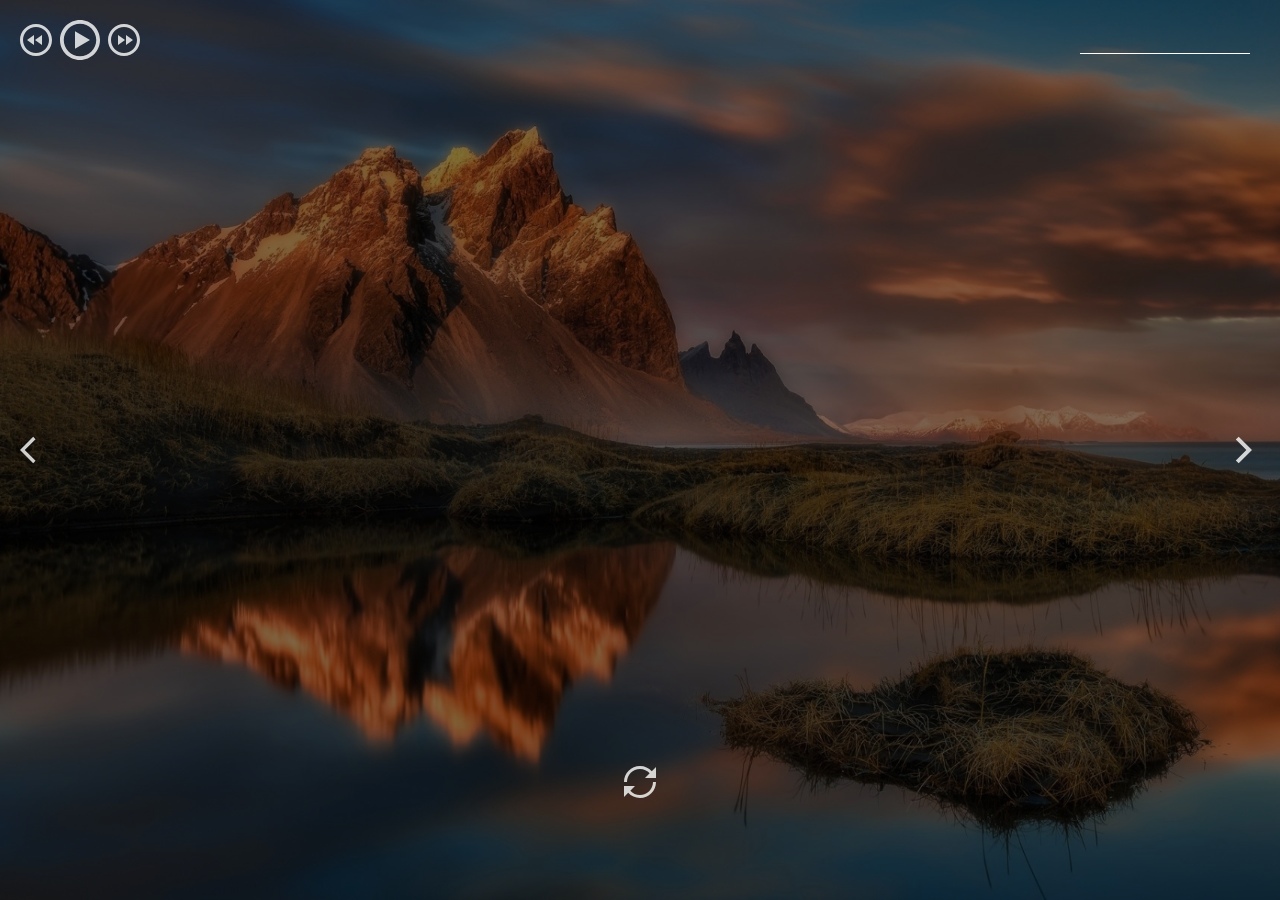
==== momentum/index.html @ b9981077 "init: starter files added" ====
<!DOCTYPE html>
<html lang="en">
<head>
  <meta charset="UTF-8" />
  <meta name="viewport" content="width=device-width, initial-scale=1.0" />
  <link href="assets/favicon.ico" rel="shortcut icon" />
  <link rel="stylesheet" href="css/owfont-regular.css" />
  <link rel="stylesheet" href="css/style.css" />
  <title>momentum</title>
</head>
<body>
  <header class="header">
    <div class="player">
      <div class="player-controls">
        <button class="play-prev player-icon"></button>
        <button class="play player-icon"></button>
        <button class="play-next player-icon"></button>
      </div>
      <ul class="play-list"></ul>
    </div>
    <div class="weather">
      <input type="text" class="city" />
      <i class="weather-icon owf"></i>
      <div class="weather-error"></div>
      <div class="description-container">
        <span class="temperature"></span>
        <span class="weather-description"></span>
      </div>
      <div class="wind"></div>
      <div class="humidity"></div>
    </div>
  </header>
  <main class="main">
    <div class="slider-icons">
      <button class="slide-prev slider-icon"></button>
      <button class="slide-next slider-icon"></button>
    </div>
    <time class="time"></time>
    <date class="date"></date>
    <div class="greeting-container">
      <span class="greeting"></span>
      <input type="text" class="name" />
    </div>
  </main>
  <footer class="footer">
    <button class="change-quote"></button>
    <div>
      <div class="quote"></div>
      <div class="author"></div>
    </div>
  </footer>
  <script src="js/script.js"></script>
</body>
</html>
---- momentum/css/owfont-regular.css ----
/*!
 *  owfont-regular 1.0.0 by Deniz Fuchidzhiev - http://websygen.com
 *  License - font: SIL OFL 1.1, css: MIT License
 */
/* FONT PATH
 * -------------------------- */
@font-face {
  font-family: 'owfont';
  src: url('../assets/fonts/owfont-regular.eot?v=1.0.0');
  src: url('../assets/fonts/owfont-regular.eot?#iefix&v=1.0.0') format('embedded-opentype'),
	   url('../assets/fonts/owfont-regular.woff') format('woff'),
	   url('../assets/fonts/owfont-regular.ttf') format('truetype'),
	   url('../assets/fonts/owfont-regular.svg#owf-regular') format('svg');
  font-weight: normal;
  font-style: normal;
}
.owf {
  display: inline-block;
  font: normal normal normal 14px/1 owfont;
  font-size: inherit;
  text-rendering: auto;
  -webkit-font-smoothing: antialiased;
  -moz-osx-font-smoothing: grayscale;
  transform: translate(0, 0);
}
/* makes the font 33% larger relative to the icon container */
.owf-lg {
  font-size: 1.33333333em;
  line-height: 0.75em;
  vertical-align: -15%;
}
.owf-2x {
  font-size: 2em;
}
.owf-3x {
  font-size: 3em;
}
.owf-4x {
  font-size: 4em;
}
.owf-5x {
  font-size: 5em;
}
.owf-fw {
  width: 1.28571429em;
  text-align: center;
}
.owf-ul {
  padding-left: 0;
  margin-left: 2.14285714em;
  list-style-type: none;
}
.owf-ul > li {
  position: relative;
}
.owf-li {
  position: absolute;
  left: -2.14285714em;
  width: 2.14285714em;
  top: 0.14285714em;
  text-align: center;
}
.owf-li.owf-lg {
  left: -1.85714286em;
}
.owf-border {
  padding: .2em .25em .15em;
  border: solid 0.08em #eeeeee;
  border-radius: .1em;
}
.owf-pull-right {
  float: right;
}
.owf-pull-left {
  float: left;
}
.owf.owf-pull-left {
  margin-right: .3em;
}
.owf.owf-pull-right {
  margin-left: .3em;
}

/* owfont uses the Unicode Private Use Area (PUA) to ensure screen
   readers do not read off random characters that represent icons */
   
/*   Weather Condition Codes    */
   
/*   Thunderstorm - - - - - - - - - - - - - - - - - - - - - - - - - - - - - - - - - - - -    */
   
/* thunderstorm with light rain */
.owf-200:before,
.owf-200-d:before,
.owf-200-n:before {
  content: "\EB28";
}
/* thunderstorm with rain */
.owf-201:before,
.owf-201-d:before,
.owf-201-n:before {
  content: "\EB29";
}
/* thunderstorm with heavy rain */
.owf-202:before,
.owf-202-d:before,
.owf-202-n:before {
  content: "\EB2A";
}
/*  light thunderstorm  */
.owf-210:before,
.owf-210-d:before,
.owf-210-n:before {
  content: "\EB32";
}
/*  thunderstorm  */
.owf-211:before,
.owf-211-d:before,
.owf-211-n:before {
  content: "\EB33";
}
/*   heavy thunderstorm   */
.owf-212:before,
.owf-212-d:before,
.owf-212-n:before {
  content: "\EB34";
}
/*   ragged thunderstorm   */
.owf-221:before,
.owf-221-d:before,
.owf-221-n:before {
  content: "\EB3D";
}
/*  thunderstorm with light drizzle    */
.owf-230:before,
.owf-230-d:before,
.owf-230-n:before {
  content: "\EB46";
}
/*  thunderstorm with drizzle     */
.owf-231:before,
.owf-231-d:before,
.owf-231-n:before {
  content: "\EB47";
}
/* thunderstorm with heavy drizzle     */
.owf-232:before,
.owf-232-d:before,
.owf-232-n:before {
  content: "\EB48";
}

/*   Drizzle - - - - - - - - - - - - - - - - - - - - - - - - - - - - - - - - - - - -    */

/*  light intensity drizzle */
.owf-300:before,
.owf-300-d:before,
.owf-300-n:before {
  content: "\EB8C";
}
/*  drizzle */
.owf-301:before,
.owf-301-d:before,
.owf-301-n:before {
  content: "\EB8D";
}
/*  heavy intensity drizzle  */
.owf-302:before,
.owf-302-d:before,
.owf-302-n:before {
  content: "\EB8E";
}
/*   light intensity drizzle rain  */
.owf-310:before,
.owf-310-d:before,
.owf-310-n:before {
  content: "\EB96";
}
/*  drizzle rain  */
.owf-311:before,
.owf-311-d:before,
.owf-311-n:before {
  content: "\EB97";
}
/* heavy intensity drizzle rain */
.owf-312:before,
.owf-312-d:before,
.owf-312-n:before {
  content: "\EB98";
}
/* shower rain and drizzle  */
.owf-313:before,
.owf-313-d:before,
.owf-313-n:before {
  content: "\EB99";
}
/* heavy shower rain and drizzle*/
.owf-314:before,
.owf-314-d:before,
.owf-314-n:before {
  content: "\EB9A";
}
/* shower drizzle */
.owf-321:before,
.owf-321-d:before,
.owf-321-n:before {
  content: "\EBA1";
}

/*   Rain - - - - - - - - - - - - - - - - - - - - - - - - - - - - - - - - - - - -    */

/* light rain  */
.owf-500:before,
.owf-500-d:before,
.owf-500-n:before {
  content: "\EC54";
}
/* moderate rain  */
.owf-501:before,
.owf-501-d:before,
.owf-501-n:before {
  content: "\EC55";
}
/* heavy intensity rain  */
.owf-502:before,
.owf-502-d:before,
.owf-502-n:before {
  content: "\EC56";
}
/* very heavy rain   */
.owf-503:before,
.owf-503-d:before,
.owf-503-n:before {
  content: "\EC57";
}
/* extreme rain    */
.owf-504:before,
.owf-504-d:before,
.owf-504-n:before {
  content: "\EC58";
}
/* freezing rain    */
.owf-511:before,
.owf-511-d:before,
.owf-511-n:before {
  content: "\EC5F";
}
/*  light intensity shower rain    */
.owf-520:before,
.owf-520-d:before,
.owf-520-n:before {
  content: "\EC68";
}
/* shower rain  */
.owf-521:before,
.owf-521-d:before,
.owf-521-n:before {
  content: "\EC69";
}
/*  heavy intensity shower rain  */
.owf-522:before,
.owf-522-d:before,
.owf-522-n:before {
  content: "\EC6A";
}
/* ragged shower rain  */
.owf-531:before,
.owf-531-d:before,
.owf-531-n:before {
  content: "\EC73";
}

/*   Snow - - - - - - - - - - - - - - - - - - - - - - - - - - - - - - - - - - - -    */

/* light snow  */
.owf-600:before,
.owf-600-d:before,
.owf-600-n:before {
  content: "\ECB8";
}
/*  snow  */
.owf-601:before,
.owf-601-d:before,
.owf-601-n:before {
  content: "\ECB9";
}
/*   heavy snow   */
.owf-602:before,
.owf-602-d:before,
.owf-602-n:before {
  content: "\ECBA";
}
/*  sleet  */
.owf-611:before,
.owf-611-d:before,
.owf-611-n:before {
  content: "\ECC3";
}
/*   shower sleet */
.owf-612:before,
.owf-612-d:before,
.owf-612-n:before {
  content: "\ECC4";
}
/* light rain and snow */
.owf-615:before,
.owf-615-d:before,
.owf-615-n:before {
  content: "\ECC7";
}
/* rain and snow  */
.owf-616:before,
.owf-616-d:before,
.owf-616-n:before {
  content: "\ECC8";
}
/* light shower snow  */
.owf-620:before,
.owf-620-d:before,
.owf-620-n:before {
  content: "\ECCC";
}
/* shower snow  */
.owf-621:before,
.owf-621-d:before,
.owf-621-n:before {
  content: "\ECCD";
}
/* heavy shower snow  */
.owf-622:before,
.owf-622-d:before,
.owf-622-n:before {
  content: "\ECCE";
}

/*   Atmosphere - - - - - - - - - - - - - - - - - - - - - - - - - - - - - - - - - - - -    */

/* mist */
.owf-701:before,
.owf-701-d:before,
.owf-701-n:before {
  content: "\ED1D";
}
/* smoke */
.owf-711:before,
.owf-711-d:before,
.owf-711-n:before {
  content: "\ED27";
}
/* haze */
.owf-721:before,
.owf-721-d:before,
.owf-721-n:before {
  content: "\ED31";
}
/* Sand/Dust Whirls */
.owf-731:before,
.owf-731-d:before,
.owf-731-n:before {
  content: "\ED3B";
}
/* Fog */
.owf-741:before,
.owf-741-d:before,
.owf-741-n:before {
  content: "\ED45";
}
/* sand */
.owf-751:before,
.owf-751-d:before,
.owf-751-n:before {
  content: "\ED4F";
}
/* dust */
.owf-761:before,
.owf-761-d:before,
.owf-761-n:before {
  content: "\ED59";
}
/*  VOLCANIC ASH  */
.owf-762:before,
.owf-762-d:before,
.owf-762-n:before {
  content: "\ED5A";
}
/* SQUALLS */
.owf-771:before,
.owf-771-d:before,
.owf-771-n:before {
  content: "\ED63";
}
/* TORNADO */
.owf-781:before,
.owf-781-d:before,
.owf-781-n:before {
  content: "\ED6D";
}

/*   Clouds - - - - - - - - - - - - - - - - - - - - - - - - - - - - - - - - - - - -    */

/*  sky is clear  */  /*  Calm  */
.owf-800:before,
.owf-800-d:before,
.owf-951:before,
.owf-951-d:before {
  content: "\ED80";
}
.owf-800-n:before,
.owf-951-n:before {
  content: "\F168";
}
/*  few clouds   */
.owf-801:before,
.owf-801-d:before {
  content: "\ED81";
}
.owf-801-n:before {
  content: "\F169";
}
/* scattered clouds */
.owf-802:before,
.owf-802-d:before {
  content: "\ED82";
}
.owf-802-n:before {
  content: "\F16A";
}
/* broken clouds  */
.owf-803:before,
.owf-803-d:before,
.owf-803-n:before {
  content: "\ED83";
}
/* overcast clouds  */
.owf-804:before,
.owf-804-d:before,
.owf-804-n:before {
  content: "\ED84";
}

/*   Extreme - - - - - - - - - - - - - - - - - - - - - - - - - - - - - - - - - - - -    */

/* tornado  */
.owf-900:before,
.owf-900-d:before,
.owf-900-n:before {
  content: "\EDE4";
}
/*  tropical storm  */
.owf-901:before,
.owf-901-d:before,
.owf-901-n:before {
  content: "\EDE5";
}
/* hurricane */
.owf-902:before,
.owf-902-d:before,
.owf-902-n:before {
  content: "\EDE6";
}
/* cold */
.owf-903:before,
.owf-903-d:before,
.owf-903-n:before {
  content: "\EDE7";
}
/* hot */
.owf-904:before,
.owf-904-d:before,
.owf-904-n:before {
  content: "\EDE8";
}
/* windy */
.owf-905:before,
.owf-905-d:before,
.owf-905-n:before {
  content: "\EDE9";
}
/* hail */
.owf-906:before,
.owf-906-d:before,
.owf-906-n:before {
  content: "\EDEA";
}

/*   Additional - - - - - - - - - - - - - - - - - - - - - - - - - - - - - - - - - - - -    */

/* Setting */
.owf-950:before,
.owf-950-d:before,
.owf-950-n:before {
  content: "\EE16";
}
/*  Light breeze  */
.owf-952:before,
.owf-952-d:before,
.owf-952-n:before {
  content: "\EE18";
}
/*  Gentle Breeze  */
.owf-953:before,
.owf-953-d:before,
.owf-953-n:before {
  content: "\EE19";
}
/*  Moderate breeze  */
.owf-954:before,
.owf-954-d:before,
.owf-954-n:before {
  content: "\EE1A";
}
/* Fresh Breeze  */
.owf-955:before,
.owf-955-d:before,
.owf-955-n:before {
  content: "\EE1B";
}
/* Strong  Breeze  */
.owf-956:before,
.owf-956-d:before,
.owf-956-n:before {
  content: "\EE1C";
}
/* High wind, near gale  */
.owf-957:before,
.owf-957-d:before,
.owf-957-n:before {
  content: "\EE1D";
}
/* Gale */
.owf-958:before,
.owf-958-d:before,
.owf-958-n:before {
  content: "\EE1E";
}
/*  Severe Gale  */
.owf-959:before,
.owf-959-d:before,
.owf-959-n:before {
  content: "\EE1F";
}
/* Storm */
.owf-960:before,
.owf-960-d:before,
.owf-960-n:before {
  content: "\EE20";
}
/*  Violent Storm  */
.owf-961:before,
.owf-961-d:before,
.owf-961-n:before {
  content: "\EE21";
}
/* Hurricane */
.owf-962:before,
.owf-962-d:before,
.owf-962-n:before {
  content: "\EE22";
}
---- momentum/css/style.css ----
@font-face {
  font-family: 'Arial-MT';
  src: url("../assets/fonts/Arial-MT.woff"); /* Путь к файлу со шрифтом */
 }

* {
  box-sizing: border-box;
  margin: 0;
  padding: 0;
}

body {
  min-width: 480px;
  min-height: 100vh;
  font-family: 'Arial', sans-serif;
  font-size: 16px;
  color: #fff;
  text-align: center;
  background: url("../assets/img/bg.jpg") center/cover, rgba(0, 0, 0, 0.5);
  background-blend-mode: multiply;
  transition: background-image 1s ease-in-out;
}

.header {
  display: flex;
  justify-content: space-between;
  align-items: flex-start;
  width: 100%;
  height: 30vh;
  min-height: 220px;  
  padding: 20px;
}

.player-controls {
  display: flex;
  align-items: center;
  justify-content: space-between;
  width: 120px;
  margin-bottom: 28px;
}

.play-list {
  text-align: left;
}

.play-item {
  position: relative;
  padding: 5px;
  padding-left: 20px;
  list-style: none;
  opacity: .8;
  cursor: pointer;
  transition: .3s;
}

.play-item:hover {
  opacity: 1;
}

.play-item::before {
  content: "\2713";  
  position: absolute;
  left: 0;
  top: 2px;
  font-weight: 900;
}

.item-active::before {
  color: #C5B358;
}

.player-icon,
.slider-icon,
.change-quote {
  width: 32px;
  height: 32px;
  background-size: 32px 32px;
  background-position: center center;
  background-repeat: no-repeat;
  background-color: transparent;
  border: 0;
  outline: 0;
  opacity: .8;
  cursor: pointer;
  transition: .3s;  
}

.player-icon:hover,
.slider-icon:hover,
.change-quote:hover {
  opacity: 1;
}

.player-icon:active,
.slider-icon:active,
.change-quote:active {
  border: 0;
  outline: 0;  
  transform: scale(1.1);
}

.play {
  width: 40px;
  height: 40px;
  background-size: 40px 40px;
  background-image: url("../assets/svg/play.svg");
}

.pause {
  background-image: url("../assets/svg/pause.svg");
}

.play-prev {
  background-image: url("../assets/svg/play-prev.svg");
}

.play-next {
  background-image: url("../assets/svg/play-next.svg");
}

.weather {
  display: flex;
  flex-direction: column;
  justify-content: space-between;
  align-items: flex-start;
  row-gap: 5px;
  width: 180px;
  min-height: 180px;  
  text-align: left;
}

.weather-error {
  margin-top: -10px;
}

.description-container {
  display: flex;
  flex-wrap: wrap;
  justify-content: flex-start;
  align-items: center;
  column-gap: 12px;
}

.weather-icon {
  font-size: 44px;
}

.city {
  width: 170px;
  height: 34px;
  padding: 5px;
  font-size: 20px;
  line-height: 24px;
  color: #fff;  
  border: 0;
  outline: 0;
  border-bottom: 1px solid #fff;
  background-color: transparent;
}

.city::placeholder {  
  font-size: 20px;
  color: #fff;
  opacity: .6;
}

.main {
  position: relative;
  display: flex;
  flex-direction: column;
  justify-content: center;
  align-items: center;
  width: 100%;
  height: 40vh;
  min-height: 260px;  
  padding: 20px;
}

.slider-icon {
  position: absolute;
  top: 50%;
  margin-top: -16px;
  cursor: pointer;
}

.slide-prev {
  left: 20px;
  background-image: url("../assets/svg/slider-prev.svg");
}

.slide-next {
  right: 20px;
  background-image: url("../assets/svg/slider-next.svg");
}

.time {
  min-height: 124px;
  margin-bottom: 10px;
  font-family: 'Arial-MT';
  font-size: 100px;
  letter-spacing: -4px;  
}

.date {
  min-height: 28px;
  font-size: 24px;
  margin-bottom: 20px;
}

.greeting-container {
  display: flex;
  flex-wrap: wrap;
  justify-content: stretch;
  align-items: center;
  min-height: 48px;
  width: 100vw;
  font-size: 40px;
}

.greeting {
  flex: 1;  
  padding: 10px;
  text-align: right;
}

.name {
  flex: 1;
  max-width: 50%;
  padding: 10px;
  font-size: 40px;
  text-align: left;
  color: #fff;
  background-color: transparent;
  border: 0;
  outline: 0;
}

.name::placeholder {
  color: #fff;
  opacity: .6;
}

.footer {
  display: flex;
  flex-direction: column;
  justify-content: flex-end;
  align-items: center;
  width: 100%;
  height: 30vh;
  min-height: 160px;  
  padding: 20px;
}

.change-quote {
  margin-bottom: 30px;
  background-image: url("../assets/svg/reload.svg");  
}

.quote {
  min-height: 32px;
}

.author {
  min-height: 20px;
}

@media (max-width: 768px) {
  .time {
    min-height: 80px;
    font-size: 72px;    
  }

  .greeting-container {
    min-height: 40px;
    font-size: 32px;
  }

  .greeting {
    padding: 5px;
  }

  .name {
    font-size: 32px;
    padding: 5px;
  }
}
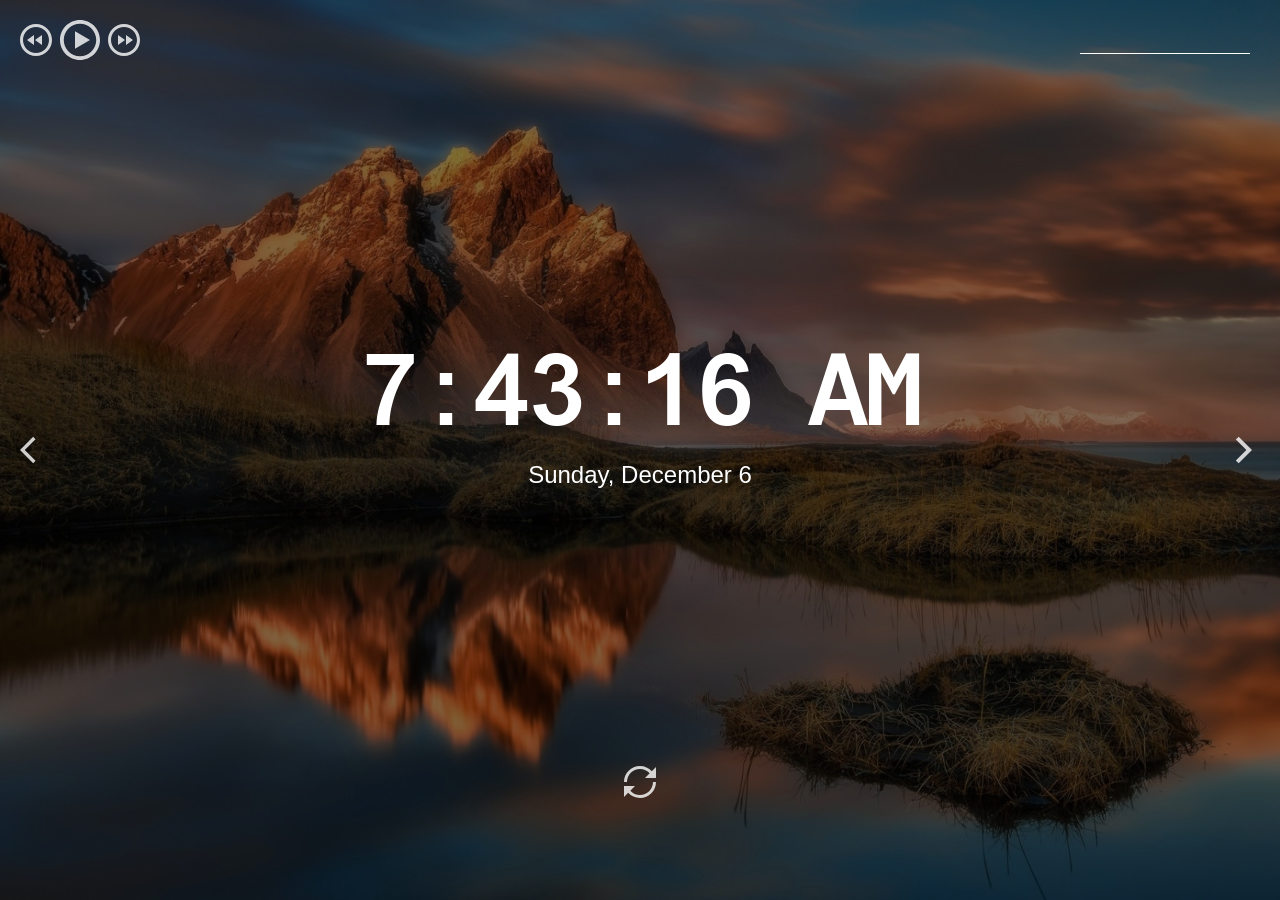
==== commit 40bab259: "feat: time and date functionality added" ====
--- a/momentum/index.html
+++ b/momentum/index.html
@@ -49,6 +49,7 @@
       <div class="author"></div>
     </div>
   </footer>
-  <script src="js/script.js"></script>
+
+  <script src="js/time-and-data.js"></script>
 </body>
 </html>
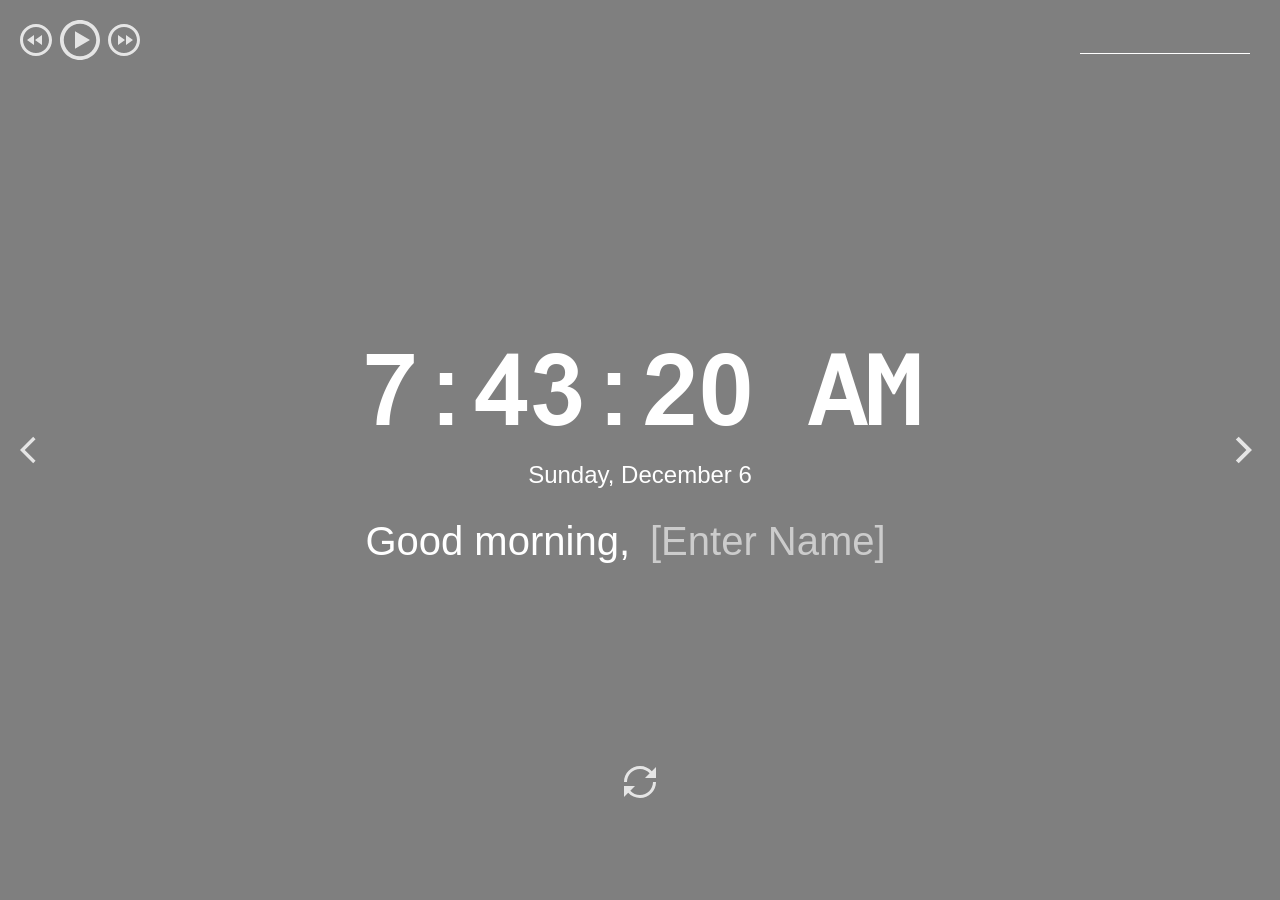
==== commit 3bd6cb8d: "feat: greeting and slider added" ====
--- a/momentum/index.html
+++ b/momentum/index.html
@@ -39,7 +39,7 @@
     <date class="date"></date>
     <div class="greeting-container">
       <span class="greeting"></span>
-      <input type="text" class="name" />
+      <input type="text" class="name" placeholder="[Enter Name]"/>
     </div>
   </main>
   <footer class="footer">
@@ -51,5 +51,7 @@
   </footer>
 
   <script src="js/time-and-data.js"></script>
+  <script src="js/greeting.js"></script>
+  <script src="js/slider.js"></script>
 </body>
 </html>
--- a/momentum/css/style.css
+++ b/momentum/css/style.css
@@ -16,7 +16,7 @@
   font-size: 16px;
   color: #fff;
   text-align: center;
-  background: url("../assets/img/bg.jpg") center/cover, rgba(0, 0, 0, 0.5);
+  background: center/cover, rgba(0, 0, 0, 0.5);
   background-blend-mode: multiply;
   transition: background-image 1s ease-in-out;
 }
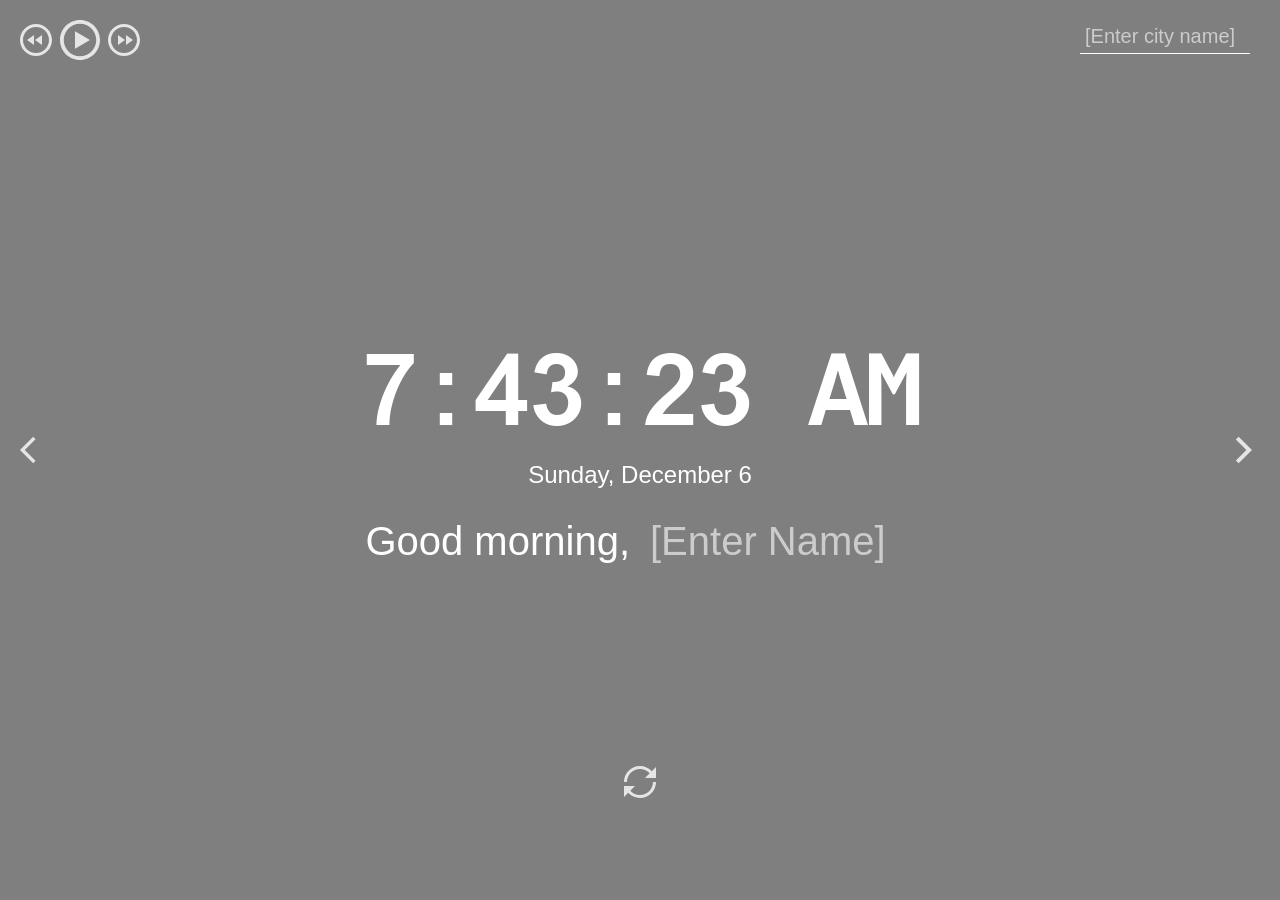
==== commit 658b61ca: "feat: the weather widget added" ====
--- a/momentum/index.html
+++ b/momentum/index.html
@@ -19,13 +19,14 @@
       <ul class="play-list"></ul>
     </div>
     <div class="weather">
-      <input type="text" class="city" />
+      <input type="text" class="city" placeholder="[Enter city name]" />
       <i class="weather-icon owf"></i>
       <div class="weather-error"></div>
       <div class="description-container">
         <span class="temperature"></span>
         <span class="weather-description"></span>
       </div>
+      <div class="feels-like"></div>
       <div class="wind"></div>
       <div class="humidity"></div>
     </div>
@@ -53,5 +54,6 @@
   <script src="js/time-and-data.js"></script>
   <script src="js/greeting.js"></script>
   <script src="js/slider.js"></script>
+  <script src="js/weather.js"></script>
 </body>
 </html>
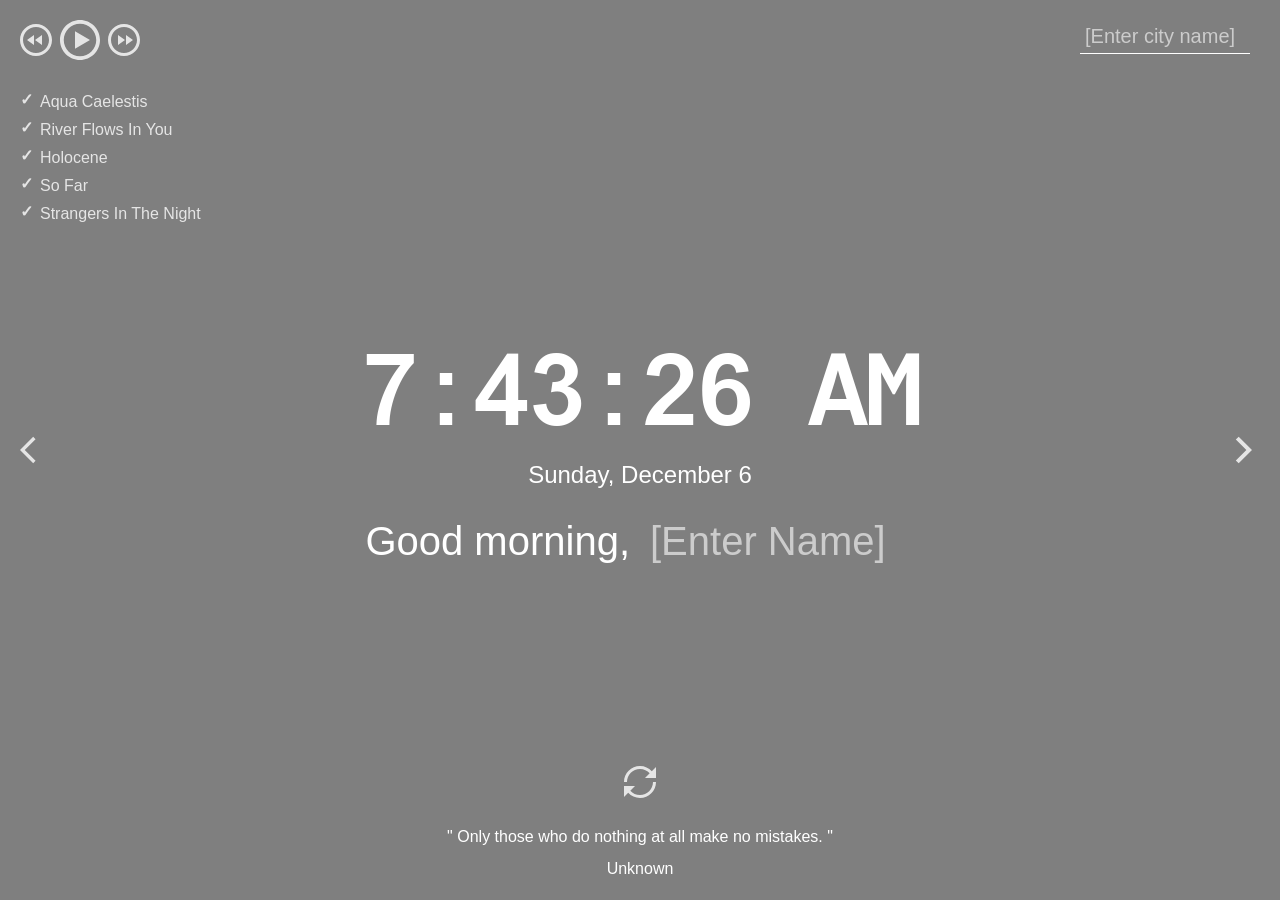
==== commit 6fb0e67f: "feat: audio player added" ====
--- a/momentum/index.html
+++ b/momentum/index.html
@@ -55,5 +55,7 @@
   <script src="js/greeting.js"></script>
   <script src="js/slider.js"></script>
   <script src="js/weather.js"></script>
+  <script src="js/quote.js"></script>
+  <script type="module" src="js/audio.js"></script>
 </body>
 </html>
--- a/momentum/css/style.css
+++ b/momentum/css/style.css
@@ -64,7 +64,9 @@
   top: 2px;
   font-weight: 900;
 }
-
+.item-active{
+  color: #C5B358;
+}
 .item-active::before {
   color: #C5B358;
 }
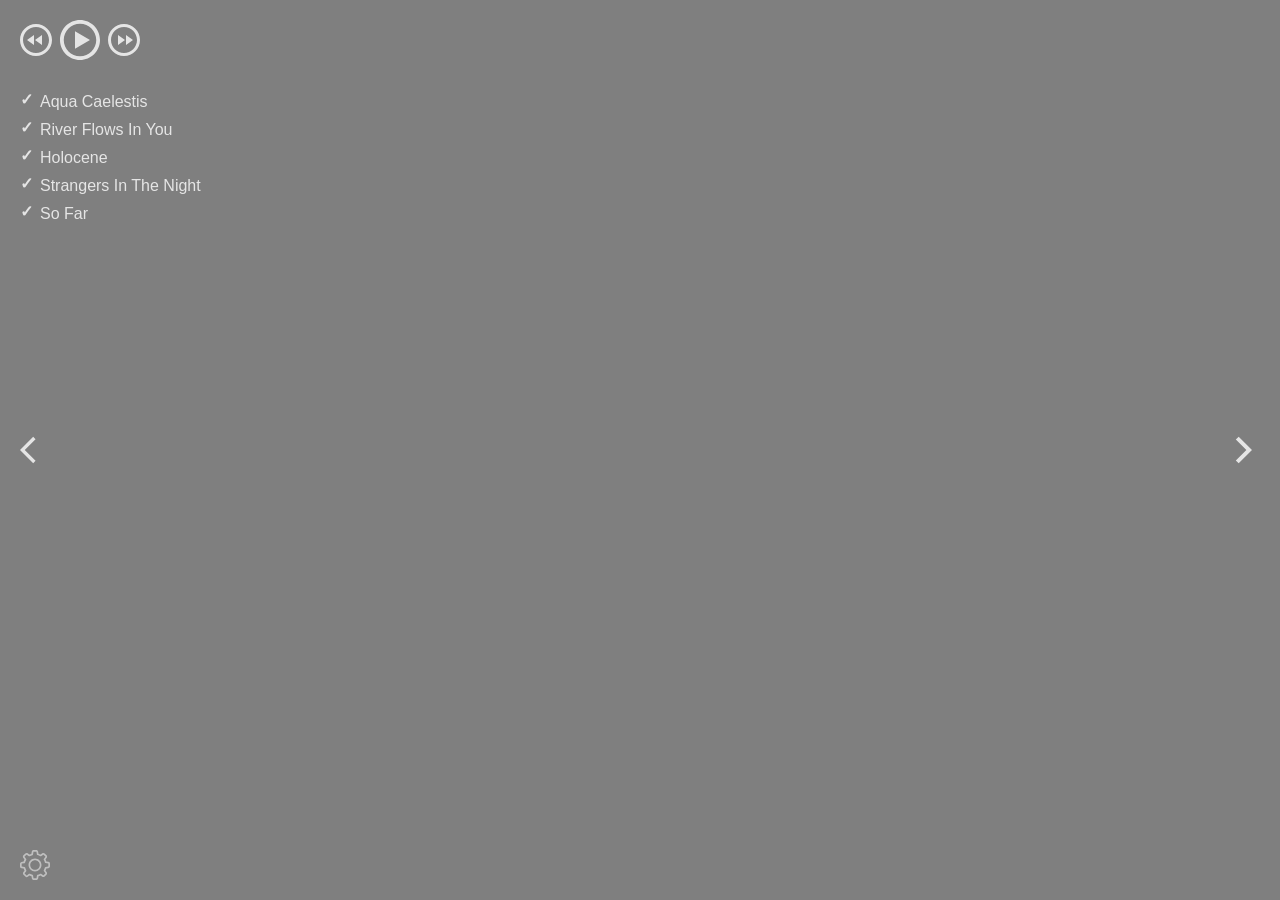
==== commit 58780825: "feat: todo item and other features added" ====
--- a/momentum/index.html
+++ b/momentum/index.html
@@ -18,6 +18,29 @@
       </div>
       <ul class="play-list"></ul>
     </div>
+    <div class="audio-player">
+      <div class="audio-player-main">
+        <img class="audio-img">
+        <p class="audio-name"></p>
+        <div class="audio-range">
+          <div class="audio-timeline">
+            <div class="audio-progress"></div>
+          </div>
+          <div class="audio-times">
+            <span class="audio-current-time">0:00</span>
+            <span class="audio-duration">2:00</span>
+          </div>
+        </div>
+        <div class="audio-controls">
+          <button class="btn audio-random audio-random_active"></button>
+          <button class="btn audio-prev"></button>
+          <button class="btn audio-play a-play"></button>
+          <button class="btn audio-next"></button>
+          <button class="btn audio-loop audio-loop_active"></button>
+        </div>
+      </div>
+      <ul class="auido-player-playlist"></ul>
+    </div>
     <div class="weather">
       <input type="text" class="city" placeholder="[Enter city name]" />
       <i class="weather-icon owf"></i>
@@ -30,6 +53,7 @@
       <div class="wind"></div>
       <div class="humidity"></div>
     </div>
+  
   </header>
   <main class="main">
     <div class="slider-icons">
@@ -44,10 +68,175 @@
     </div>
   </main>
   <footer class="footer">
-    <button class="change-quote"></button>
-    <div>
-      <div class="quote"></div>
-      <div class="author"></div>
+    <div class="column settings">
+      <div class="settings-icon"></div>
+      <div class="settings-list">
+        <div class="settings-lang">
+          <p class="setting-name">Language</p>
+          <div class="lang-list settings-options">
+            <label class="checkbox-container">En
+              <input class="lang-radio" type="radio" name="radio-lang" value="en">
+              <span class="checkmark"></span>
+            </label>
+            <label class="checkbox-container">Ru
+              <input class="lang-radio" type="radio" name="radio-lang" value="ru">
+              <span class="checkmark"></span>
+            </label>
+          </div>
+        </div>
+        <div class="settings-time">
+          <p class="setting-name">Time</p>
+          <div class="settings-options">
+            <label class="checkbox-container">Display
+              <input type="checkbox" name="checkbox-time">
+              <span class="checkmark"></span>
+            </label>
+          </div>
+        </div>
+        <div class="settings-time-format">
+          <p class="setting-name">Time Format</p>
+          <div class="settings-options">
+            
+              <label class="checkbox-container">24
+                <input class="time-format-radio" type="radio" name="radio-time-format" value="ru">
+                <span class="checkmark"></span>
+              </label>
+              
+       
+            
+            <label class="checkbox-container">12
+              <input class="time-format-radio" type="radio" name="radio-time-format" value="en">
+              <span class="checkmark"></span>
+            </label>
+          </div>
+        </div>
+        <div class="settings-date">
+          <p class="setting-name">Date</p>
+          <div class="settings-options">
+            <label class="checkbox-container">Display
+              <input type="checkbox" name="radio-date">
+              <span class="checkmark"></span>
+            </label>
+          </div>
+        </div>
+        <!-- <div class="settings-date-format">
+          <p class="setting-name">Date Format</p>
+          <div class="settings-options">
+            <label class="checkbox-container">W, m d
+              <input type="radio" name="radio-date-format">
+              <span class="checkmark"></span>
+            </label>
+            <label class="checkbox-container">W, m d
+              <input type="radio" name="radio-date-format">
+              <span class="checkmark"></span>
+            </label>
+          </div>
+        </div> -->
+        <div class="settings-greeting">
+          <p class="setting-name">Greeting</p>
+          <div class="settings-options">
+            <label class="checkbox-container">Display
+              <input type="checkbox" name="checkbox-greeting">
+              <span class="checkmark"></span>
+            </label>
+          </div>
+        </div>
+        <div class="settings-weather">
+          <p class="setting-name">Weather</p>
+          <div class="settings-options">
+            <label class="checkbox-container">Display
+              <input type="checkbox" name="checkbox-weather">
+              <span class="checkmark"></span>
+            </label>
+          </div>
+        </div>
+        <div class="settings-player">
+          <p class="setting-name">Audio Player</p>
+          <div class="settings-options">
+            <label class="checkbox-container">Default
+              <input  class="radio-player" type="radio" name="radio-player" value="default">
+              <span class="checkmark"></span>
+            </label>
+            <label class="checkbox-container">Advanced
+              <input class="radio-player" type="radio" name="radio-player" value="advanced">
+              <span class="checkmark"></span>
+            </label>
+            <label class="checkbox-container">Off
+              <input class="radio-player" type="radio" name="radio-player" value="off">
+              <span class="checkmark"></span>
+            </label>
+          </div>
+        </div>
+        <div class="settings-quote">
+          <p class="setting-name">Quotes</p>
+          <div class="settings-options">
+            <label class="checkbox-container">Display
+              <input type="checkbox" name="checkbox-quote">
+              <span class="checkmark"></span>
+            </label>
+          </div>
+        </div>
+        <div class="settings-todo">
+          <p class="setting-name">Todo</p>
+          <div class="settings-options">
+            <label class="checkbox-container">Display
+              <input type="checkbox" name="checkbox-todo">
+              <span class="checkmark"></span>
+            </label>
+          </div>
+        </div>
+        <!-- <div class="settings-img-resource">
+          <p class="setting-name">Image Resource</p>
+          <div class="settings-options">
+            <label class="checkbox-container">Github
+              <input type="radio" name="img-resource-radio">
+              <span class="checkmark"></span>
+            </label>
+            <label class="checkbox-container">Unsplash API
+              <input type="radio" name="img-resource-radio">
+              <span class="checkmark"></span>
+            </label>
+            <label class="checkbox-container">Flickr API
+              <input type="radio" name="img-resource-radio">
+              <span class="checkmark"></span>
+            </label>
+          </div>
+        </div> -->
+      </div>
+    </div>
+    <div class="column quote-container">
+      <button class="change-quote"></button>
+      <div>
+        <div class="quote"></div>
+        <div class="author"></div>
+      </div>
+    </div>
+    <div class="column todo">
+      <p class="todo-title">Todo</p>
+      <div class="todo-container">
+        <h5>Todos</h5>
+        <div class="todo-items">
+          <!-- <div class="todo-items__column">
+            <label class="checkbox-container todo-item">
+                <span class="todo-item-text">dddd</span>
+                <input type="checkbox" name="todo-item-1">
+                <span class="checkmark"></span>
+            </label>
+            <span class="todo-remove"></span>
+          </div>
+          <div class="todo-items__column">
+            <label class="checkbox-container todo-item">
+                <span class="todo-item-text">dddd</span>
+                <input type="checkbox" name="todo-item-1">
+                <span class="checkmark"></span>
+            </label>
+            <span class="todo-remove"></span>
+          </div> -->
+        </div>
+        <div class="todo-add">
+          <input type="text" class="todo-input" placeholder="Add New Todo"/>
+        </div>
+      </div>
     </div>
   </footer>
 
@@ -56,6 +245,9 @@
   <script src="js/slider.js"></script>
   <script src="js/weather.js"></script>
   <script src="js/quote.js"></script>
-  <script type="module" src="js/audio.js"></script>
+  <script src="js/audio.js"></script>
+  <script src="js/custom-audio.js"></script>
+  <script src="js/todo.js"></script>
+  <script src="js/settings.js"></script>
 </body>
 </html>
--- a/momentum/css/style.css
+++ b/momentum/css/style.css
@@ -1,6 +1,10 @@
 @font-face {
   font-family: 'Arial-MT';
-  src: url("../assets/fonts/Arial-MT.woff"); /* Путь к файлу со шрифтом */
+  src: url("../assets/fonts/Arial-MT.woff"),
+    url('../assets/fonts/owfont-regular.woff'),
+    url("../assets/fonts/owfont-regular.eot"),
+    url("../assets/fonts/owfont-regular.otf"),
+    url("../assets/fonts/owfont-regular.ttf"); /* Путь к файлу со шрифтом */
  }
 
 * {
@@ -11,7 +15,7 @@
 
 body {
   min-width: 480px;
-  min-height: 100vh;
+  min-height: calc(100vh - 100px);
   font-family: 'Arial', sans-serif;
   font-size: 16px;
   color: #fff;
@@ -39,7 +43,8 @@
   margin-bottom: 28px;
 }
 
-.play-list {
+.play-list,
+.auido-player-playlist {
   text-align: left;
 }
 
@@ -53,7 +58,16 @@
   transition: .3s;
 }
 
-.play-item:hover {
+.audio-play-item{
+  list-style: none;
+  cursor: pointer;
+  font-weight: 400;
+  margin-bottom: 5px;
+  opacity: .8;
+}
+
+.play-item:hover,
+.audio-play-item:hover {
   opacity: 1;
 }
 
@@ -126,7 +140,7 @@
   justify-content: space-between;
   align-items: flex-start;
   row-gap: 5px;
-  width: 180px;
+  width: 200px;
   min-height: 180px;  
   text-align: left;
 }
@@ -212,10 +226,10 @@
 .greeting-container {
   display: flex;
   flex-wrap: wrap;
-  justify-content: stretch;
+  justify-content: center;
   align-items: center;
   min-height: 48px;
-  width: 100vw;
+  width: 100%;
   font-size: 40px;
 }
 
@@ -244,15 +258,15 @@
 
 .footer {
   display: flex;
-  flex-direction: column;
-  justify-content: flex-end;
+  flex-direction: row;
+  justify-content: space-between;
   align-items: center;
   width: 100%;
   height: 30vh;
   min-height: 160px;  
   padding: 20px;
-}
-
+  position: relative;
+}
 .change-quote {
   margin-bottom: 30px;
   background-image: url("../assets/svg/reload.svg");  
@@ -265,7 +279,136 @@
 .author {
   min-height: 20px;
 }
-
+/* Settings */
+.settings{
+  position: relative;
+  align-self: flex-end;
+}
+.settings-icon{
+  width: 30px;
+  height: 30px;
+  background-image: url('../assets/svg/settings.svg');
+  cursor: pointer;
+  opacity: 0.5;
+  transition: all .3s ease;
+}
+.settings-icon:hover{
+  opacity: 1;
+}
+.settings-list{
+  width: 450px;
+  position: absolute;
+  bottom: 50px;
+  left: 20px;
+  /* padding: 15px; */
+  background-color: #FAFBFD;
+  border-radius: 5px; 
+  flex-direction: column;
+  justify-content: space-between;
+  color: #595959;
+  z-index: 100;
+  display: none;
+  display: flex;
+  height: 0;
+  overflow: hidden;
+  transition: all .3s ease;
+}
+.settings-list.active{
+  /* display: flex; */
+  height: 420px;
+  padding: 15px;
+  transition: all .3s ease;
+}
+.settings-list > div{
+  display: flex;
+  justify-content: space-between;
+  align-items: center;
+  padding: 8px;
+  border-bottom: 1px solid #ccc;
+}
+.settings-list > div:last-child{
+border-bottom: none;
+}
+.setting-name{
+  font-size: 18px;
+}
+.settings-options{
+  display: flex;
+  gap: 20px;
+}
+.lang-list{
+  
+}
+/* Checkbox */
+.checkbox-container{
+  display: block;
+  position: relative;
+  padding-left: 25px;
+  cursor: pointer;
+  -webkit-user-select: none;
+  -moz-user-select: none;
+  -ms-user-select: none;
+  user-select: none;
+  transition: all .2s ease;
+}
+.checkbox-container input {
+  position: absolute;
+  opacity: 0;
+  cursor: pointer;
+  height: 0;
+  width: 0;
+}
+
+.checkmark {
+  position: absolute;
+  top: 0;
+  left: 0;
+  height: 18px;
+  width: 18px;
+  background-color: #eee;
+}
+.todo .checkmark{
+  top:50%;
+  left: 0%;
+  transform: translateY(-50%);
+  height: 15px;
+  width: 15px;
+}
+.checkbox-container:hover input ~ .checkmark {
+  background-color: #ccc;
+}
+.checkbox-container:hover{
+  color: #000;
+}
+.checkbox-container input:checked ~ .checkmark {
+  background-color: #2196F3;
+}
+.checkmark:after {
+  content: "";
+  position: absolute;
+  display: none;
+}
+.checkbox-container input:checked ~ .checkmark:after {
+  display: block;
+}
+.checkbox-container .checkmark:after {
+  left: 6px;
+  top: 2.5px;
+  width: 3px;
+  height: 8px;
+  border: solid white;
+  border-width: 0 3px 3px 0;
+  -webkit-transform: rotate(45deg);
+  -ms-transform: rotate(45deg);
+  transform: rotate(45deg);
+}
+
+.todo .checkbox-container .checkmark:after {
+  left: 5px;
+  top: 2.5px;
+  width: 2px;
+  height: 6px;
+}
 @media (max-width: 768px) {
   .time {
     min-height: 80px;
@@ -285,4 +428,188 @@
     font-size: 32px;
     padding: 5px;
   }
+}
+
+/* Custom Audio Player */
+.audio-range{
+
+}
+.audio-timeline{
+  width: 100%;
+  height: 3px;
+  background: #fff;
+  position: relative;
+  margin-bottom: 5px;
+  cursor: pointer;
+}
+.audio-progress{
+  background: coral;
+  width: 0%;
+  height: 100%;
+  transition: 0.25s;
+}
+.audio-times{
+  display: flex;
+  justify-content: space-between;
+  font-size: 12px;
+}
+.audio-current-time{
+
+}
+.audio-duration{
+
+}
+.btn{
+  background-color: transparent;
+  border: none;
+  cursor: pointer;
+}
+.audio-player{
+  display: flex;
+  gap: 40px;
+}
+.audio-player-main{
+  width: 15rem;
+  height: 13rem;
+  display: flex;
+  flex-direction: column;
+  gap: 10px;
+}
+.audio-img{
+  width: 50%;
+  height: 50%;
+  align-self: center;
+}
+.audio-controls{
+  display: flex;
+  justify-content: space-between;
+  align-items: center;
+}
+
+.audio-random{
+  width: 20px;
+  height: 20px;
+  background-size: contain;
+  background-image: url('../assets/svg/iconmonstr-random-thin.svg');
+  position: relative;
+}
+.audio-prev{
+  width: 25px;
+  height: 25px;
+  background-size: contain;
+  background-image: url('../assets/svg/iconmonstr-previous-thin.svg');
+}
+.audio-play{
+  width: 30px;
+  height: 30px;
+  background-size: contain;
+  transition: all .3s ease;
+  
+}
+.a-play{
+  background-image: url('../assets/svg/iconmonstr-play-thin.svg');
+}
+.a-pause{
+  background-image: url('../assets/svg/iconmonstr-pause-thin.svg');
+}
+.audio-next{
+  width: 25px;
+  height: 25px;
+  background-size: contain;
+  background-image: url('../assets/svg/iconmonstr-next-thin.svg');
+}
+.audio-loop{
+  position: relative;
+  width: 20px;
+  height: 20px;
+  background-size: contain;
+  background-image: url('../assets/svg/iconmonstr-loop-thin.svg');
+}
+.audio-loop_active::after,
+.audio-random_active::after{
+  content: '';
+  position: absolute;
+  top: 50%;
+  left: 50%;
+  width: 150%;
+  height: 1px;
+  background-color: #fff;
+  transform: translate(-50%,-50%) rotate(-45deg);
+  z-index: 10;
+}
+.audio-name{
+  font-size: 12px;
+}
+.todo{
+  align-self: flex-end;
+
+
+}
+.todo-title{
+  cursor: pointer;
+  opacity: 0.8;
+}
+.todo-title:hover{
+  opacity: 1;
+}
+.todo-container{
+  width: 420px;
+  min-height: 100px;
+  position: absolute;
+  bottom: 50px;
+  right: 30px;
+  background-color: #FAFBFD;
+  border-radius: 5px; 
+  display: none;
+  gap: 10px;
+  padding: 15px;
+  flex-direction: column;
+  color: #595959;
+  z-index: 100;
+  overflow: hidden;
+  transition: all .3s ease;
+}
+.todo-container_active{
+  display: flex;
+} 
+.todo-items{
+  margin-bottom: 10px;
+  display: flex;
+  flex-direction: column;
+  gap: 5px;
+}
+.todo-item{
+  display: inline-flex;
+  align-items: center;
+  /* justify-content: flex-start; */
+}
+.todo-item:not(:last-child){
+  margin-bottom: 5px;
+}
+.todo-input{
+  width: 100%;
+  background-color: #eee;
+  border: none;
+  outline: none;
+  border-radius: 5px;
+  padding: 5px 10px;
+  margin-top: auto;
+}
+.todo-item-inactive{
+  text-decoration: line-through;
+}
+.todo-remove{
+  display: inline-block;
+  width: 20px;
+  height: 20px;
+  cursor: pointer;
+  background-size: contain;
+  background-repeat: no-repeat;
+  background-image: url('./../assets/svg/iconmonstr-x-mark-circle-thin.svg');
+}
+.todo-items__column{
+  display: flex;
+  align-items: center;
+  justify-content: space-between;
+  transition: all .3s ease;
 }
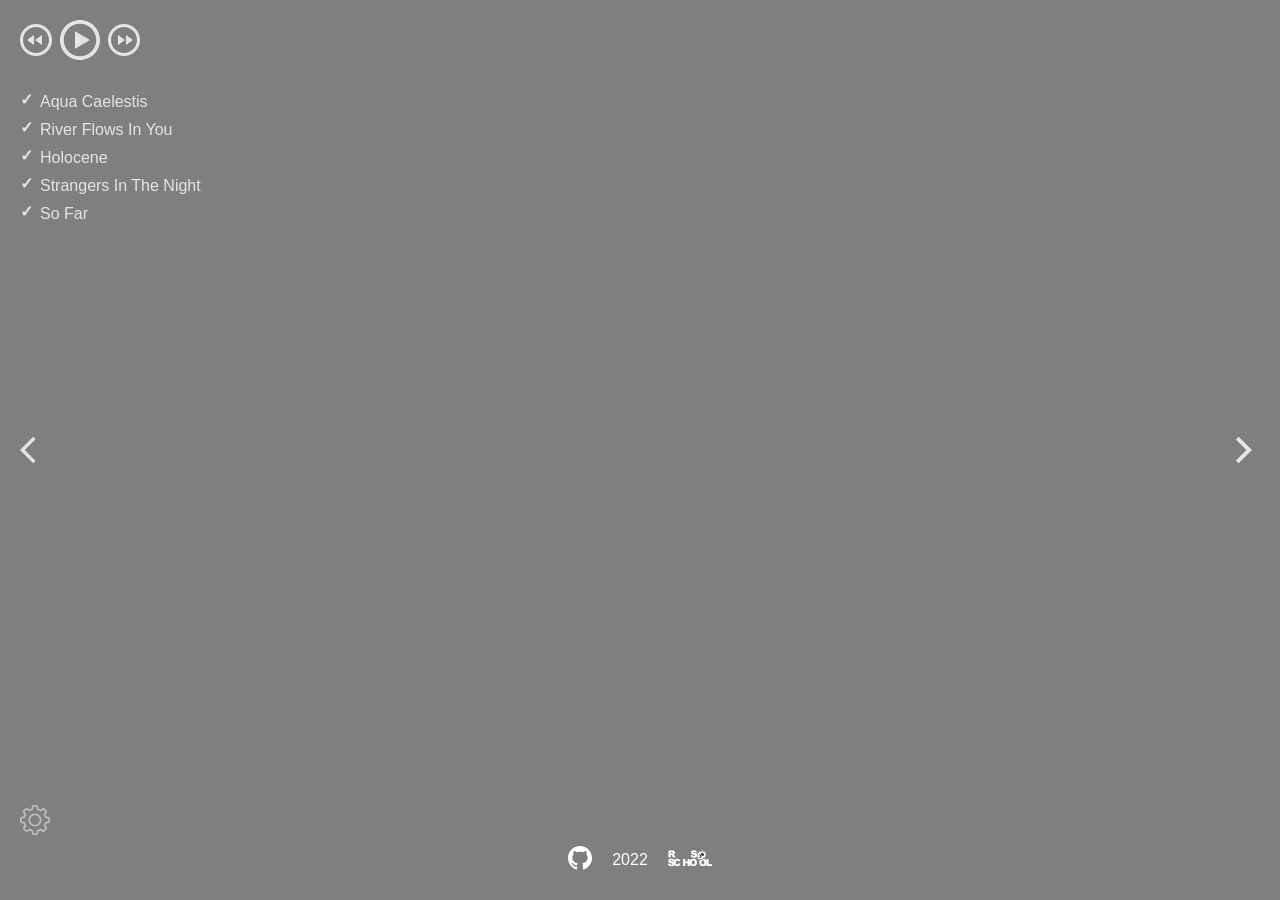
==== commit 1ec2ed2c: "feat: bottom gooter was added" ====
--- a/momentum/index.html
+++ b/momentum/index.html
@@ -9,6 +9,12 @@
   <title>momentum</title>
 </head>
 <body>
+  <div class="loader-wrapper">
+    <div class="loader">
+    </div>
+    <div class="loader-section section-left"></div>
+    <div class="loader-section section-right"></div>
+  </div>
   <header class="header">
     <div class="player">
       <div class="player-controls">
@@ -68,178 +74,190 @@
     </div>
   </main>
   <footer class="footer">
-    <div class="column settings">
-      <div class="settings-icon"></div>
-      <div class="settings-list">
-        <div class="settings-lang">
-          <p class="setting-name">Language</p>
-          <div class="lang-list settings-options">
-            <label class="checkbox-container">En
-              <input class="lang-radio" type="radio" name="radio-lang" value="en">
-              <span class="checkmark"></span>
-            </label>
-            <label class="checkbox-container">Ru
-              <input class="lang-radio" type="radio" name="radio-lang" value="ru">
-              <span class="checkmark"></span>
-            </label>
-          </div>
-        </div>
-        <div class="settings-time">
-          <p class="setting-name">Time</p>
-          <div class="settings-options">
-            <label class="checkbox-container">Display
-              <input type="checkbox" name="checkbox-time">
-              <span class="checkmark"></span>
-            </label>
-          </div>
-        </div>
-        <div class="settings-time-format">
-          <p class="setting-name">Time Format</p>
-          <div class="settings-options">
-            
-              <label class="checkbox-container">24
-                <input class="time-format-radio" type="radio" name="radio-time-format" value="ru">
-                <span class="checkmark"></span>
-              </label>
+    <div class="row">
+      <div class="column settings">
+        <div class="settings-icon"></div>
+        <div class="settings-list">
+          <div class="settings-lang">
+            <p class="setting-name">Language</p>
+            <div class="lang-list settings-options">
+              <label class="checkbox-container">En
+                <input class="lang-radio" type="radio" name="radio-lang" value="en">
+                <span class="checkmark"></span>
+              </label>
+              <label class="checkbox-container">Ru
+                <input class="lang-radio" type="radio" name="radio-lang" value="ru">
+                <span class="checkmark"></span>
+              </label>
+            </div>
+          </div>
+          <div class="settings-time">
+            <p class="setting-name">Time</p>
+            <div class="settings-options">
+              <label class="checkbox-container">Display
+                <input type="checkbox" name="checkbox-time">
+                <span class="checkmark"></span>
+              </label>
+            </div>
+          </div>
+          <div class="settings-time-format">
+            <p class="setting-name">Time Format</p>
+            <div class="settings-options">
               
-       
-            
-            <label class="checkbox-container">12
-              <input class="time-format-radio" type="radio" name="radio-time-format" value="en">
-              <span class="checkmark"></span>
-            </label>
-          </div>
-        </div>
-        <div class="settings-date">
-          <p class="setting-name">Date</p>
-          <div class="settings-options">
-            <label class="checkbox-container">Display
-              <input type="checkbox" name="radio-date">
-              <span class="checkmark"></span>
-            </label>
-          </div>
-        </div>
-        <!-- <div class="settings-date-format">
-          <p class="setting-name">Date Format</p>
-          <div class="settings-options">
-            <label class="checkbox-container">W, m d
-              <input type="radio" name="radio-date-format">
-              <span class="checkmark"></span>
-            </label>
-            <label class="checkbox-container">W, m d
-              <input type="radio" name="radio-date-format">
-              <span class="checkmark"></span>
-            </label>
-          </div>
-        </div> -->
-        <div class="settings-greeting">
-          <p class="setting-name">Greeting</p>
-          <div class="settings-options">
-            <label class="checkbox-container">Display
-              <input type="checkbox" name="checkbox-greeting">
-              <span class="checkmark"></span>
-            </label>
-          </div>
-        </div>
-        <div class="settings-weather">
-          <p class="setting-name">Weather</p>
-          <div class="settings-options">
-            <label class="checkbox-container">Display
-              <input type="checkbox" name="checkbox-weather">
-              <span class="checkmark"></span>
-            </label>
-          </div>
-        </div>
-        <div class="settings-player">
-          <p class="setting-name">Audio Player</p>
-          <div class="settings-options">
-            <label class="checkbox-container">Default
-              <input  class="radio-player" type="radio" name="radio-player" value="default">
-              <span class="checkmark"></span>
-            </label>
-            <label class="checkbox-container">Advanced
-              <input class="radio-player" type="radio" name="radio-player" value="advanced">
-              <span class="checkmark"></span>
-            </label>
-            <label class="checkbox-container">Off
-              <input class="radio-player" type="radio" name="radio-player" value="off">
-              <span class="checkmark"></span>
-            </label>
-          </div>
-        </div>
-        <div class="settings-quote">
-          <p class="setting-name">Quotes</p>
-          <div class="settings-options">
-            <label class="checkbox-container">Display
-              <input type="checkbox" name="checkbox-quote">
-              <span class="checkmark"></span>
-            </label>
-          </div>
-        </div>
-        <div class="settings-todo">
-          <p class="setting-name">Todo</p>
-          <div class="settings-options">
-            <label class="checkbox-container">Display
-              <input type="checkbox" name="checkbox-todo">
-              <span class="checkmark"></span>
-            </label>
-          </div>
-        </div>
-        <!-- <div class="settings-img-resource">
-          <p class="setting-name">Image Resource</p>
-          <div class="settings-options">
-            <label class="checkbox-container">Github
-              <input type="radio" name="img-resource-radio">
-              <span class="checkmark"></span>
-            </label>
-            <label class="checkbox-container">Unsplash API
-              <input type="radio" name="img-resource-radio">
-              <span class="checkmark"></span>
-            </label>
-            <label class="checkbox-container">Flickr API
-              <input type="radio" name="img-resource-radio">
-              <span class="checkmark"></span>
-            </label>
-          </div>
-        </div> -->
-      </div>
-    </div>
-    <div class="column quote-container">
-      <button class="change-quote"></button>
-      <div>
-        <div class="quote"></div>
-        <div class="author"></div>
-      </div>
-    </div>
-    <div class="column todo">
-      <p class="todo-title">Todo</p>
-      <div class="todo-container">
-        <h5>Todos</h5>
-        <div class="todo-items">
-          <!-- <div class="todo-items__column">
-            <label class="checkbox-container todo-item">
-                <span class="todo-item-text">dddd</span>
-                <input type="checkbox" name="todo-item-1">
-                <span class="checkmark"></span>
-            </label>
-            <span class="todo-remove"></span>
-          </div>
-          <div class="todo-items__column">
-            <label class="checkbox-container todo-item">
-                <span class="todo-item-text">dddd</span>
-                <input type="checkbox" name="todo-item-1">
-                <span class="checkmark"></span>
-            </label>
-            <span class="todo-remove"></span>
+                <label class="checkbox-container">24
+                  <input class="time-format-radio" type="radio" name="radio-time-format" value="ru">
+                  <span class="checkmark"></span>
+                </label>
+                
+         
+              
+              <label class="checkbox-container">12
+                <input class="time-format-radio" type="radio" name="radio-time-format" value="en">
+                <span class="checkmark"></span>
+              </label>
+            </div>
+          </div>
+          <div class="settings-date">
+            <p class="setting-name">Date</p>
+            <div class="settings-options">
+              <label class="checkbox-container">Display
+                <input type="checkbox" name="radio-date">
+                <span class="checkmark"></span>
+              </label>
+            </div>
+          </div>
+          <!-- <div class="settings-date-format">
+            <p class="setting-name">Date Format</p>
+            <div class="settings-options">
+              <label class="checkbox-container">W, m d
+                <input type="radio" name="radio-date-format">
+                <span class="checkmark"></span>
+              </label>
+              <label class="checkbox-container">W, m d
+                <input type="radio" name="radio-date-format">
+                <span class="checkmark"></span>
+              </label>
+            </div>
           </div> -->
-        </div>
-        <div class="todo-add">
-          <input type="text" class="todo-input" placeholder="Add New Todo"/>
-        </div>
-      </div>
+          <div class="settings-greeting">
+            <p class="setting-name">Greeting</p>
+            <div class="settings-options">
+              <label class="checkbox-container">Display
+                <input type="checkbox" name="checkbox-greeting">
+                <span class="checkmark"></span>
+              </label>
+            </div>
+          </div>
+          <div class="settings-weather">
+            <p class="setting-name">Weather</p>
+            <div class="settings-options">
+              <label class="checkbox-container">Display
+                <input type="checkbox" name="checkbox-weather">
+                <span class="checkmark"></span>
+              </label>
+            </div>
+          </div>
+          <div class="settings-player">
+            <p class="setting-name">Audio Player</p>
+            <div class="settings-options">
+              <label class="checkbox-container">Default
+                <input  class="radio-player" type="radio" name="radio-player" value="default">
+                <span class="checkmark"></span>
+              </label>
+              <label class="checkbox-container">Advanced
+                <input class="radio-player" type="radio" name="radio-player" value="advanced">
+                <span class="checkmark"></span>
+              </label>
+              <label class="checkbox-container">Off
+                <input class="radio-player" type="radio" name="radio-player" value="off">
+                <span class="checkmark"></span>
+              </label>
+            </div>
+          </div>
+          <div class="settings-quote">
+            <p class="setting-name">Quotes</p>
+            <div class="settings-options">
+              <label class="checkbox-container">Display
+                <input type="checkbox" name="checkbox-quote">
+                <span class="checkmark"></span>
+              </label>
+            </div>
+          </div>
+          <div class="settings-todo">
+            <p class="setting-name">Todo</p>
+            <div class="settings-options">
+              <label class="checkbox-container">Display
+                <input type="checkbox" name="checkbox-todo">
+                <span class="checkmark"></span>
+              </label>
+            </div>
+          </div>
+          <!-- <div class="settings-img-resource">
+            <p class="setting-name">Image Resource</p>
+            <div class="settings-options">
+              <label class="checkbox-container">Github
+                <input type="radio" name="img-resource-radio">
+                <span class="checkmark"></span>
+              </label>
+              <label class="checkbox-container">Unsplash API
+                <input type="radio" name="img-resource-radio">
+                <span class="checkmark"></span>
+              </label>
+              <label class="checkbox-container">Flickr API
+                <input type="radio" name="img-resource-radio">
+                <span class="checkmark"></span>
+              </label>
+            </div>
+          </div> -->
+        </div>
+      </div>
+      <div class="column quote-container">
+        <button class="change-quote"></button>
+        <div>
+          <div class="quote"></div>
+          <div class="author"></div>
+        </div>
+      </div>
+      <div class="column todo">
+        <p class="todo-title">Todo</p>
+        <div class="todo-container">
+          <h5>Todos</h5>
+          <div class="todo-items">
+            <!-- <div class="todo-items__column">
+              <label class="checkbox-container todo-item">
+                  <span class="todo-item-text">dddd</span>
+                  <input type="checkbox" name="todo-item-1">
+                  <span class="checkmark"></span>
+              </label>
+              <span class="todo-remove"></span>
+            </div>
+            <div class="todo-items__column">
+              <label class="checkbox-container todo-item">
+                  <span class="todo-item-text">dddd</span>
+                  <input type="checkbox" name="todo-item-1">
+                  <span class="checkmark"></span>
+              </label>
+              <span class="todo-remove"></span>
+            </div> -->
+          </div>
+          <div class="todo-add">
+            <input type="text" class="todo-input" placeholder="Add New Todo"/>
+          </div>
+        </div>
+      </div>
+    </div>
+    <div class="row footer-bottom">
+      <a href="https://github.com/nazimajumaniyazova">
+        <img src="./assets/svg/iconmonstr-github-1.svg" alt="">
+      </a>
+      <span>2022</span>
+      <a href="https://rs.school/js/">
+        <img src="./assets/svg/rs_school_js.svg" alt="">
+      </a>
     </div>
   </footer>
 
+  <script src="js/preloader.js"></script>
   <script src="js/time-and-data.js"></script>
   <script src="js/greeting.js"></script>
   <script src="js/slider.js"></script>
--- a/momentum/css/style.css
+++ b/momentum/css/style.css
@@ -255,17 +255,29 @@
   color: #fff;
   opacity: .6;
 }
-
-.footer {
+.footer{
+  display: flex;
+  flex-direction: column;
+}
+.row {
   display: flex;
   flex-direction: row;
   justify-content: space-between;
   align-items: center;
   width: 100%;
-  height: 30vh;
+  height: 25vh;
   min-height: 160px;  
   padding: 20px;
   position: relative;
+}
+.row.footer-bottom{
+  min-height: 10px;
+  height: 10px;
+  padding: 5px;
+  display: flex;
+  align-items: center;
+  justify-content: center;
+  gap: 20px;
 }
 .change-quote {
   margin-bottom: 30px;
@@ -504,7 +516,6 @@
   height: 30px;
   background-size: contain;
   transition: all .3s ease;
-  
 }
 .a-play{
   background-image: url('../assets/svg/iconmonstr-play-thin.svg');
@@ -612,4 +623,124 @@
   align-items: center;
   justify-content: space-between;
   transition: all .3s ease;
+}
+/* Preloader */
+/* Loader Styles start here */
+.loader-wrapper {
+  --line-width: 5px;
+  --curtain-color: #f1faee;
+  --outer-line-color: #a8dadc;
+  --middle-line-color: #457b9d;
+  --inner-line-color: #1d3557;
+  position:fixed;
+  top:0;
+  left:0;
+  width:100%;
+  height:100%;
+  z-index:1000;
+}
+
+.loader {
+  display:block;
+  position: relative;
+  top:50%;
+  left:50%;
+/*   transform: translate(-50%, -50%); */
+  width:150px;
+  height:150px;
+  margin:-75px 0 0 -75px;
+  border:var(--line-width) solid transparent;
+  border-top-color: var(--outer-line-color);
+  border-radius:100%;
+  -webkit-animation: spin 2s linear infinite;
+          animation: spin 2s linear infinite;
+  z-index:1001;
+}
+
+.loader:before {
+  content:"";
+  position: absolute;
+  top:4px;
+  left:4px;
+  right:4px;
+  bottom:4px;
+  border:var(--line-width) solid transparent;
+  border-top-color: var(--inner-line-color);
+  border-radius:100%;
+  -webkit-animation: spin 3s linear infinite;
+          animation: spin 3s linear infinite;
+}
+
+.loader:after {
+  content:"";
+  position: absolute;
+  top:14px;
+  left:14px;
+  right:14px;
+  bottom:14px;
+  border:var(--line-width) solid transparent;
+  border-top-color: var(--middle-line-color);
+  border-radius:100%;
+  -webkit-animation: spin 1.5s linear infinite;
+          animation: spin 1.5s linear infinite;
+}
+
+@-webkit-keyframes spin {
+  0%   { 
+    -webkit-transform: rotate(0deg); 
+      -ms-transform: rotate(0deg); 
+          transform: rotate(0deg);
+  }
+  100% { 
+    -webkit-transform: rotate(360deg); 
+      -ms-transform: rotate(360deg); 
+          transform: rotate(360deg);
+  }
+}
+@keyframes spin {
+  0%   { 
+    -webkit-transform: rotate(0deg); 
+      -ms-transform: rotate(0deg); 
+          transform: rotate(0deg);
+  }
+  100% { 
+    -webkit-transform: rotate(360deg); 
+      -ms-transform: rotate(360deg); 
+          transform: rotate(360deg);
+  }
+}
+
+.loader-wrapper .loader-section {
+  position:fixed;
+  top:0;
+  background:var(--curtain-color);
+  width:51%;
+  height:100%;
+  z-index:1000;
+}
+
+.loader-wrapper .loader-section.section-left {
+  left:0
+}
+.loader-wrapper .loader-section.section-right {
+  right:0;
+}
+
+/* Loaded Styles */ 
+.loaded .loader-wrapper .loader-section.section-left {
+  transform: translateX(-100%);
+  transition: all 0.7s 0.3s cubic-bezier(0.645,0.045,0.355,1.000);
+}
+.loaded .loader-wrapper .loader-section.section-right {
+  transform: translateX(100%);
+  transition: all 0.7s 0.3s cubic-bezier(0.645,0.045,0.355,1.000);
+}
+.loaded .loader {
+  opacity: 0;
+  transition: all 0.3s ease-out;
+}
+.loaded .loader-wrapper {
+  visibility: hidden;
+  transform:translateY(-100%);
+  transition: all .3s 1s ease-out;
 }
